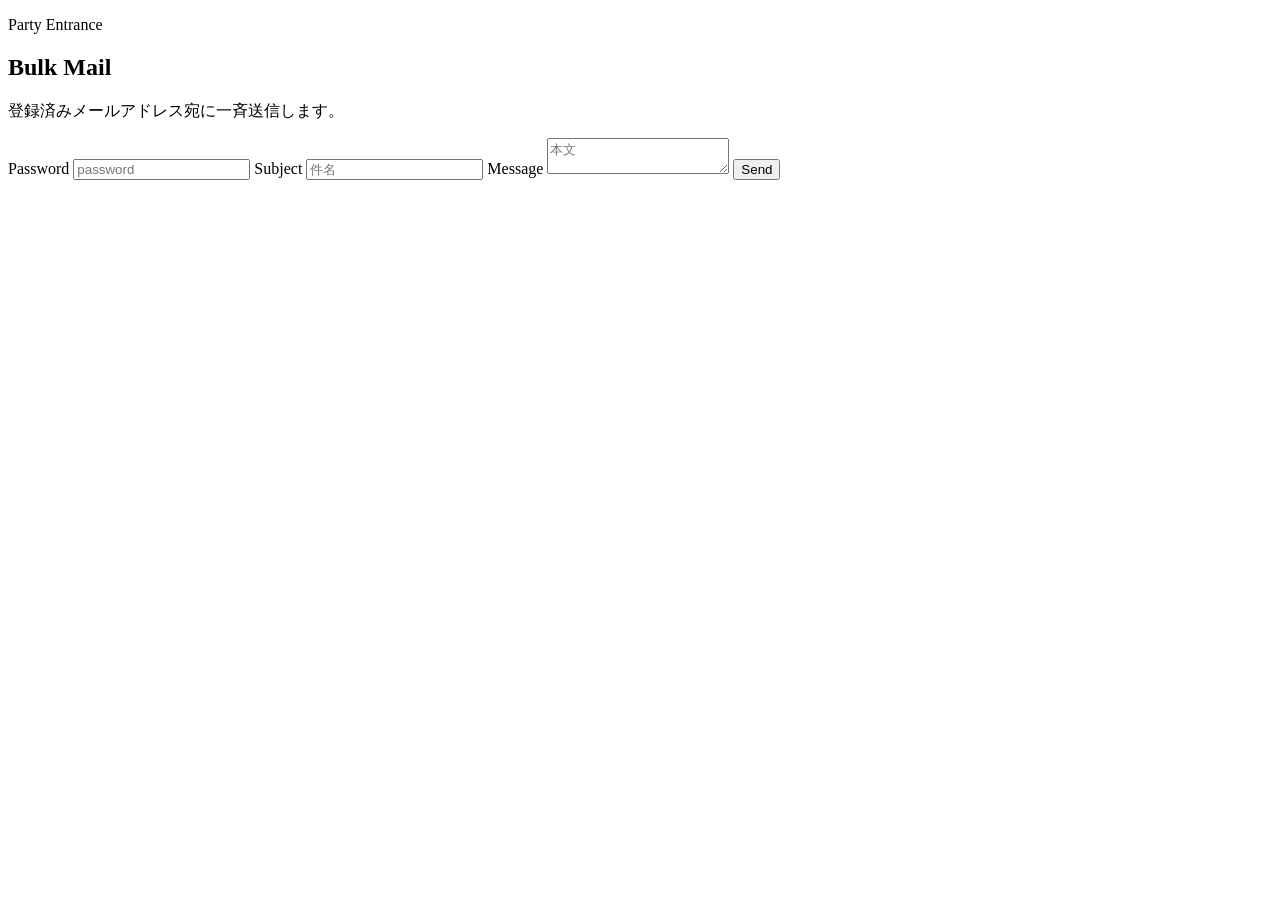
==== bulk.html @ 3d87e607 "変更内容を一言" ====
<!DOCTYPE html>
<html lang="ja">
<head>
  <meta charset="UTF-8" />
  <meta name="viewport" content="width=device-width, initial-scale=1.0" />
  <title>Party Entrance | Bulk Mail</title>
  <link rel="stylesheet" href="./bulk.css" />
</head>
<body>
  <main class="bulk-page">
    <section class="bulk-panel">
      <header class="bulk-header">
        <p class="bulk-eyebrow">Party Entrance</p>
        <h1 class="bulk-title">Bulk Mail</h1>
        <p class="bulk-description">登録済みメールアドレス宛に一斉送信します。</p>
      </header>

      <form id="bulkForm" class="bulk-form">
        <label class="bulk-label" for="bulkPassword">Password</label>
        <input
          id="bulkPassword"
          class="bulk-input"
          type="password"
          name="password"
          placeholder="password"
          autocomplete="current-password"
        />

        <label class="bulk-label" for="bulkSubject">Subject</label>
        <input
          id="bulkSubject"
          class="bulk-input"
          type="text"
          name="subject"
          placeholder="件名"
        />

        <label class="bulk-label" for="bulkText">Message</label>
        <textarea
          id="bulkText"
          class="bulk-textarea"
          name="text"
          placeholder="本文"
        ></textarea>

        <button type="submit" id="bulkSubmit" class="bulk-button">
          Send
        </button>
      </form>

      <div id="bulkMessage" class="bulk-message" aria-live="polite"></div>

      <section id="bulkResult" class="bulk-result" hidden>
        <p>Total: <span id="bulkTotal">0</span></p>
        <p>Success: <span id="bulkSuccess">0</span></p>
        <p>Fail: <span id="bulkFail">0</span></p>
      </section>
    </section>
  </main>

  <script src="./bulk.js" defer></script>
</body>
</html>
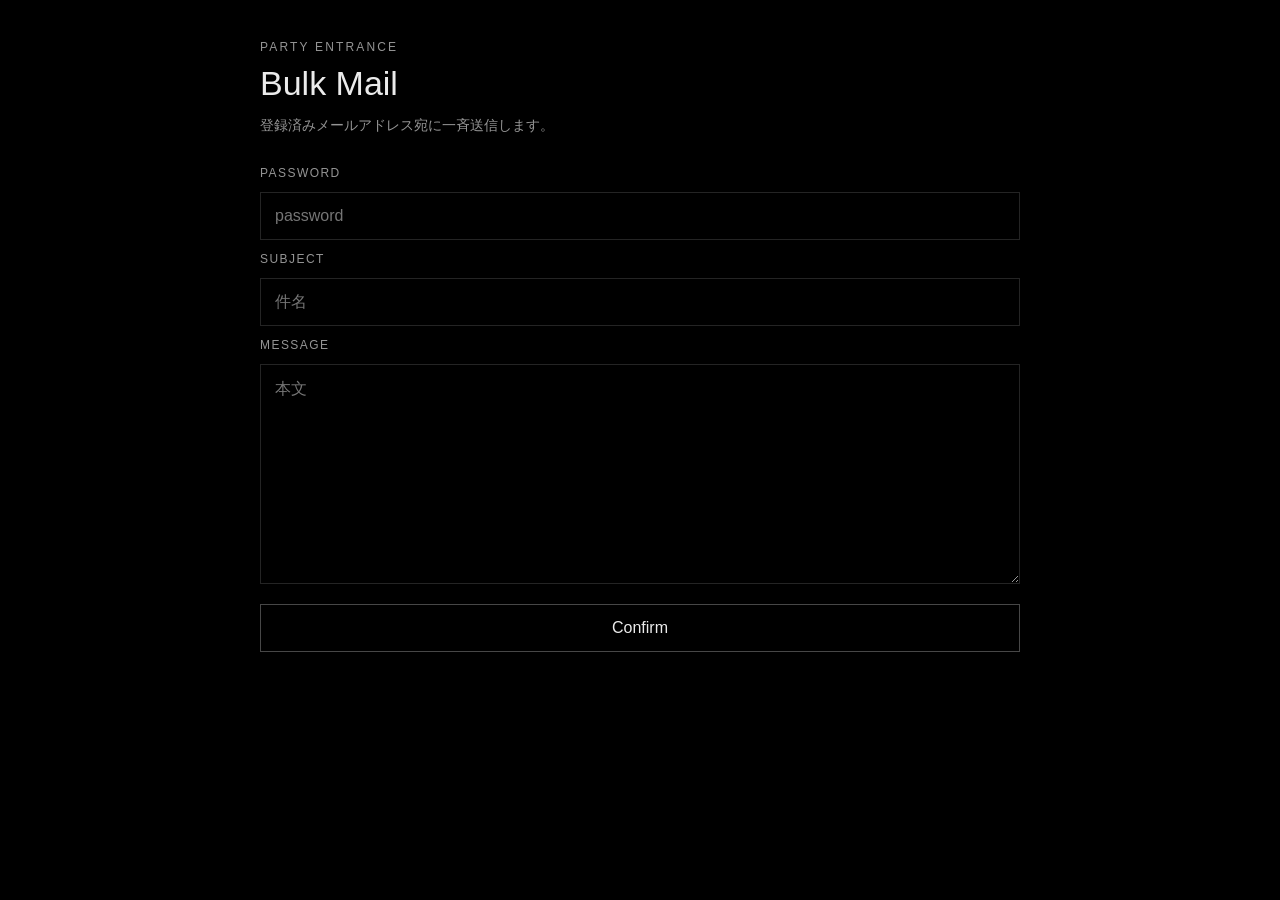
==== commit f32301f0: "変更内容を一言" ====
--- a/bulk.html
+++ b/bulk.html
@@ -44,11 +44,19 @@
         ></textarea>
 
         <button type="submit" id="bulkSubmit" class="bulk-button">
-          Send
+          Confirm
         </button>
       </form>
 
       <div id="bulkMessage" class="bulk-message" aria-live="polite"></div>
+
+      <section id="bulkPreviewBox" class="bulk-preview-box" hidden>
+        <p class="bulk-preview-title">送信確認</p>
+        <p class="bulk-preview-line">
+          対象件数: <span id="bulkPreviewTotal">0</span>
+        </p>
+        <div id="bulkPreviewList" class="bulk-preview-list"></div>
+      </section>
 
       <section id="bulkResult" class="bulk-result" hidden>
         <p>Total: <span id="bulkTotal">0</span></p>
--- a/bulk.css
+++ b/bulk.css
@@ -0,0 +1,155 @@
+*,
+*::before,
+*::after {
+  box-sizing: border-box;
+}
+
+:root {
+  --bg: #000;
+  --panel: rgba(255, 255, 255, 0.04);
+  --line: rgba(255, 255, 255, 0.14);
+  --line-strong: rgba(255, 255, 255, 0.28);
+  --text: rgba(255, 255, 255, 0.92);
+  --muted: rgba(255, 255, 255, 0.58);
+  --error: #ff8d8d;
+  --success: #d6f5d6;
+  --font: "Helvetica Neue", "Yu Gothic", "Hiragino Kaku Gothic ProN", "Noto Sans JP", sans-serif;
+}
+
+html,
+body {
+  margin: 0;
+  min-height: 100%;
+  background: var(--bg);
+  color: var(--text);
+  font-family: var(--font);
+  -webkit-text-size-adjust: 100%;
+}
+
+.bulk-page {
+  min-height: 100vh;
+  padding: 40px 20px;
+}
+
+.bulk-panel {
+  width: min(760px, 100%);
+  margin: 0 auto;
+}
+
+.bulk-header {
+  margin-bottom: 28px;
+}
+
+.bulk-eyebrow {
+  margin: 0 0 10px;
+  font-size: 12px;
+  letter-spacing: 0.18em;
+  text-transform: uppercase;
+  color: var(--muted);
+}
+
+.bulk-title {
+  margin: 0;
+  font-size: 34px;
+  font-weight: 500;
+}
+
+.bulk-description {
+  margin: 10px 0 0;
+  color: var(--muted);
+  font-size: 14px;
+  line-height: 1.8;
+}
+
+.bulk-form {
+  display: grid;
+  gap: 12px;
+}
+
+.bulk-label {
+  font-size: 12px;
+  letter-spacing: 0.12em;
+  color: var(--muted);
+  text-transform: uppercase;
+}
+
+.bulk-input,
+.bulk-textarea {
+  width: 100%;
+  border: 1px solid var(--line);
+  background: transparent;
+  color: var(--text);
+  font: inherit;
+  outline: none;
+}
+
+.bulk-input {
+  height: 48px;
+  padding: 0 14px;
+}
+
+.bulk-textarea {
+  min-height: 220px;
+  padding: 14px;
+  resize: vertical;
+}
+
+.bulk-input:focus,
+.bulk-textarea:focus {
+  border-color: var(--line-strong);
+}
+
+.bulk-button {
+  height: 48px;
+  margin-top: 8px;
+  border: 1px solid var(--line-strong);
+  background: transparent;
+  color: var(--text);
+  font: inherit;
+  cursor: pointer;
+}
+
+.bulk-button:disabled {
+  opacity: 0.45;
+  cursor: default;
+}
+
+.bulk-message {
+  min-height: 24px;
+  margin-top: 16px;
+  font-size: 14px;
+  line-height: 1.6;
+  color: var(--muted);
+}
+
+.bulk-preview-box,
+.bulk-result {
+  margin-top: 16px;
+  padding: 16px;
+  border: 1px solid var(--line);
+  background: var(--panel);
+}
+
+.bulk-preview-title {
+  margin: 0 0 10px;
+  font-size: 14px;
+  color: var(--text);
+}
+
+.bulk-preview-line {
+  margin: 0 0 10px;
+  color: var(--muted);
+  font-size: 14px;
+}
+
+.bulk-preview-list {
+  color: var(--muted);
+  font-size: 13px;
+  line-height: 1.7;
+  word-break: break-all;
+  white-space: pre-wrap;
+}
+
+.bulk-result {
+  color: var(--muted);
+}
